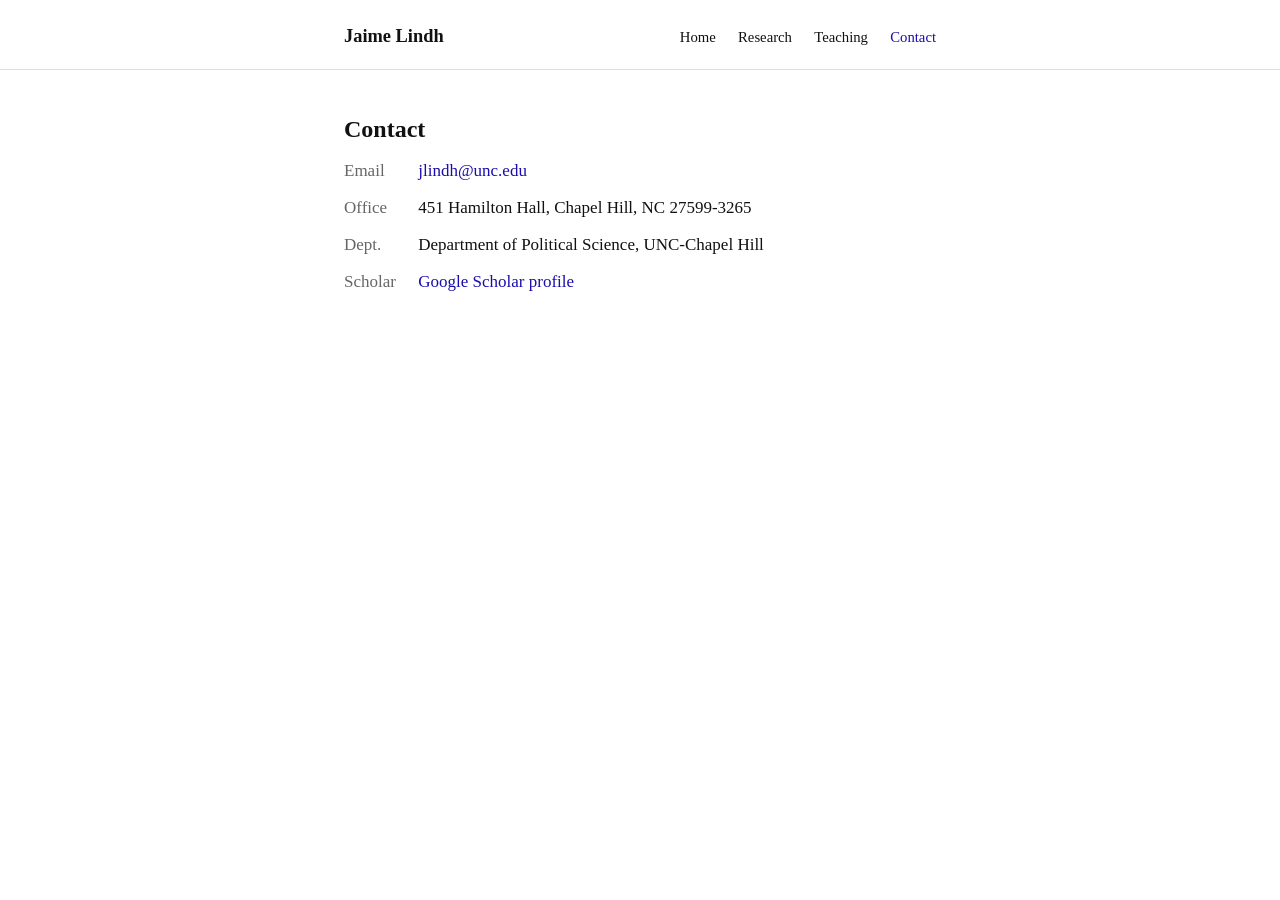
==== contact.html @ d34cb08f "Add files via upload" ====
<!DOCTYPE html>
<html lang="en">
<head>
<meta charset="UTF-8">
<meta name="viewport" content="width=device-width, initial-scale=1">
<title>Contact — Jaime Lindh</title>
<link rel="stylesheet" href="styles.css">
</head>
<body>

<header class="site">
  <div class="nav-inner">
    <a class="nav-name" href="index.html">Jaime Lindh</a>
    <nav class="links">
      <a href="index.html">Home</a>
      <a href="index.html#research">Research</a>
      <a href="teaching.html">Teaching</a>
      <a href="contact.html" class="current">Contact</a>
    </nav>
  </div>
</header>

<div class="wrap">

  <div class="page-title">Contact</div>

  <div class="contact-block">
    <p><span class="k">Email</span> <a href="mailto:jlindh@unc.edu">jlindh@unc.edu</a></p>
    <p><span class="k">Office</span> 451 Hamilton Hall, Chapel Hill, NC 27599-3265</p>
    <p><span class="k">Dept.</span> Department of Political Science, UNC-Chapel Hill</p>
    <p><span class="k">Scholar</span> <a href="https://scholar.google.com/citations?user=puGitsoAAAAJ&hl=es" target="_blank" rel="noopener">Google Scholar profile</a></p>
  </div>

</div>
</body>
</html>
---- styles.css ----
:root{
  --text:#111111;
  --muted:#666666;
  --bg:#ffffff;
  --link:#1a0dab;
  --border:#ddd;
}
*{box-sizing:border-box;}
html{scroll-behavior:smooth;}
body{
  margin:0;
  background:var(--bg);
  color:var(--text);
  font-family:Georgia, 'Times New Roman', Times, serif;
  font-size:17px;
  line-height:1.6;
}
a{ color:var(--link); text-decoration:none; }
a:hover{ text-decoration:underline; }

header.site{ border-bottom:1px solid var(--border); }
.nav-inner{
  max-width:640px; margin:0 auto; padding:22px 24px 18px;
  display:flex; justify-content:space-between; align-items:baseline; flex-wrap:wrap; gap:8px;
}
.nav-name{ font-weight:bold; font-size:1.15rem; color:var(--text); }
.nav-name:hover{ text-decoration:none; }
nav.links a{ color:var(--text); font-size:0.92rem; margin-left:18px; }
nav.links a:first-child{ margin-left:0; }
nav.links a.current{ color:var(--link); }

.wrap{ max-width:640px; margin:0 auto; padding:40px 24px 90px; }

h1{ font-size:1.7rem; font-weight:bold; margin:0 0 18px; }

.bio{ overflow:auto; }
.bio p{ margin:0 0 14px; }

.photo{
  width:150px; float:left; margin:0 24px 20px 0; border-radius:2px;
  background:#eee; height:170px; display:flex; align-items:center; justify-content:center;
  font-size:0.72rem; color:var(--muted); text-align:center;
  object-fit:cover;
}

.contact-line{ margin:22px 0 26px; font-size:0.98rem; clear:both; }
.meta{ color:var(--muted); font-size:0.9rem; margin:0 0 26px; }

h2{ font-size:1.05rem; font-weight:bold; margin:38px 0 14px; clear:both; }
h2.first{ margin-top:8px; }

.page-title{ font-size:1.5rem; font-weight:bold; margin:0 0 8px; }
.page-sub{ color:var(--muted); font-size:0.98rem; margin:0 0 34px; }

.item{ margin:0 0 16px; }
.item .meta{ color:var(--muted); font-size:0.95rem; margin:0; }

.contact-block p{ margin:0 0 10px; }
.contact-block .k{ color:var(--muted); display:inline-block; width:70px; }

.updated{ color:var(--muted); font-size:0.85rem; margin-top:50px; }

@media (max-width:500px){
  .photo{ float:none; width:120px; height:140px; margin:0 0 16px; }
  .nav-inner{ flex-direction:column; align-items:flex-start; }
}
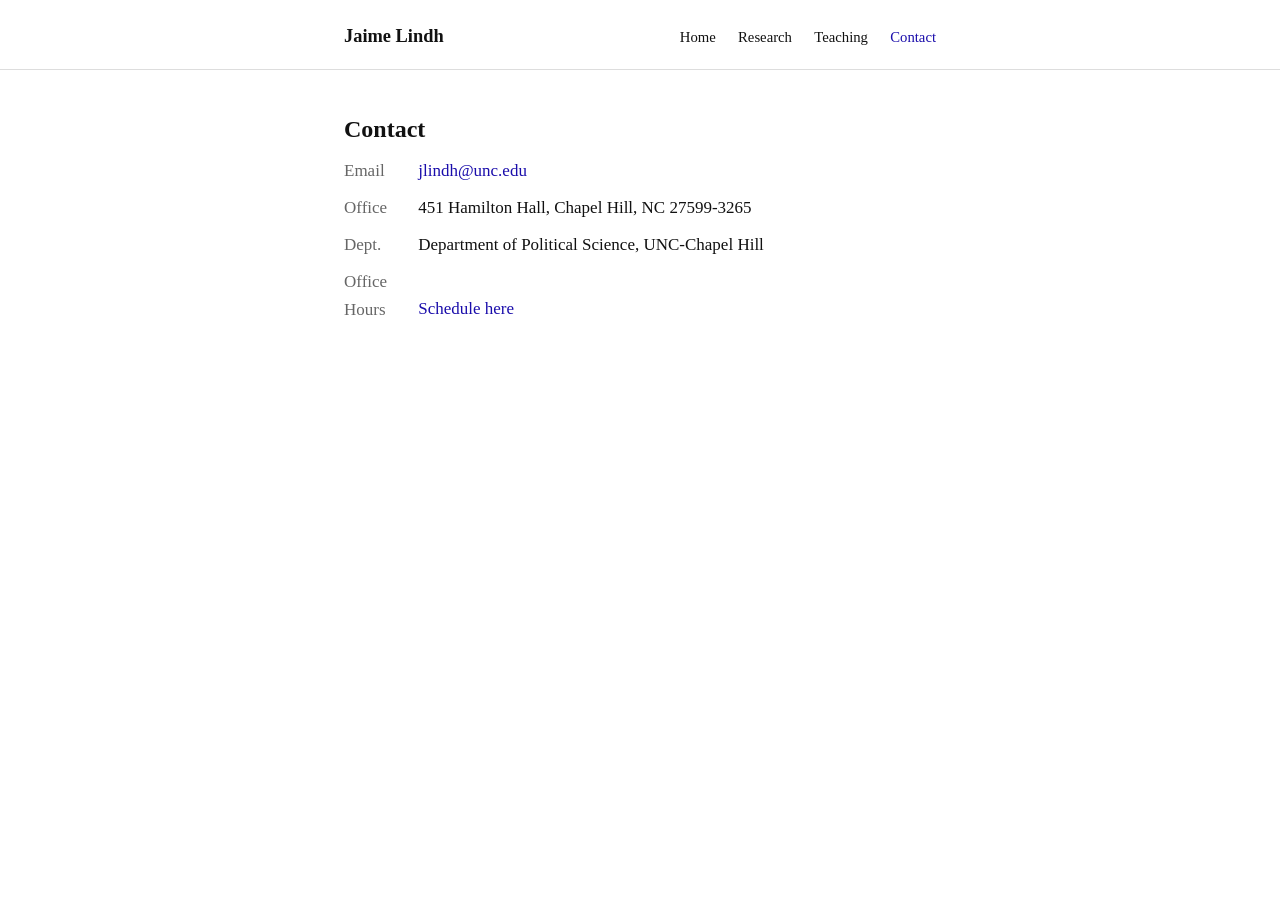
==== commit e701a9c5: "Update email format and add office hours link" ====
--- a/contact.html
+++ b/contact.html
@@ -25,10 +25,10 @@
   <div class="page-title">Contact</div>
 
   <div class="contact-block">
-    <p><span class="k">Email</span> <a href="mailto:jlindh@unc.edu">jlindh@unc.edu</a></p>
+    <p><span class="k">Email</span> <a href="mailto:jlindh[at]unc.edu">jlindh@unc.edu</a></p>
     <p><span class="k">Office</span> 451 Hamilton Hall, Chapel Hill, NC 27599-3265</p>
     <p><span class="k">Dept.</span> Department of Political Science, UNC-Chapel Hill</p>
-    <p><span class="k">Scholar</span> <a href="https://scholar.google.com/citations?user=puGitsoAAAAJ&hl=es" target="_blank" rel="noopener">Google Scholar profile</a></p>
+    <p><span class="k">Office Hours</span> <a href="https://calendly.com/jaime_lindh" target="_blank" rel="noopener">Schedule here</a></p>
   </div>
 
 </div>
--- a/styles.css
+++ b/styles.css
@@ -34,11 +34,11 @@
 h1{ font-size:1.7rem; font-weight:bold; margin:0 0 18px; }
 
 .bio{ overflow:auto; }
-.bio p{ margin:0 0 14px; }
+.bio p{ margin:0 0 14px; text-align: justify;}
 
 .photo{
-  width:150px; float:left; margin:0 24px 20px 0; border-radius:2px;
-  background:#eee; height:170px; display:flex; align-items:center; justify-content:center;
+  width:220px; float:left; margin:0 24px 20px 0; border-radius:2px;
+  background:#eee; height:250px; display:flex; align-items:center; justify-content:center;
   font-size:0.72rem; color:var(--muted); text-align:center;
   object-fit:cover;
 }
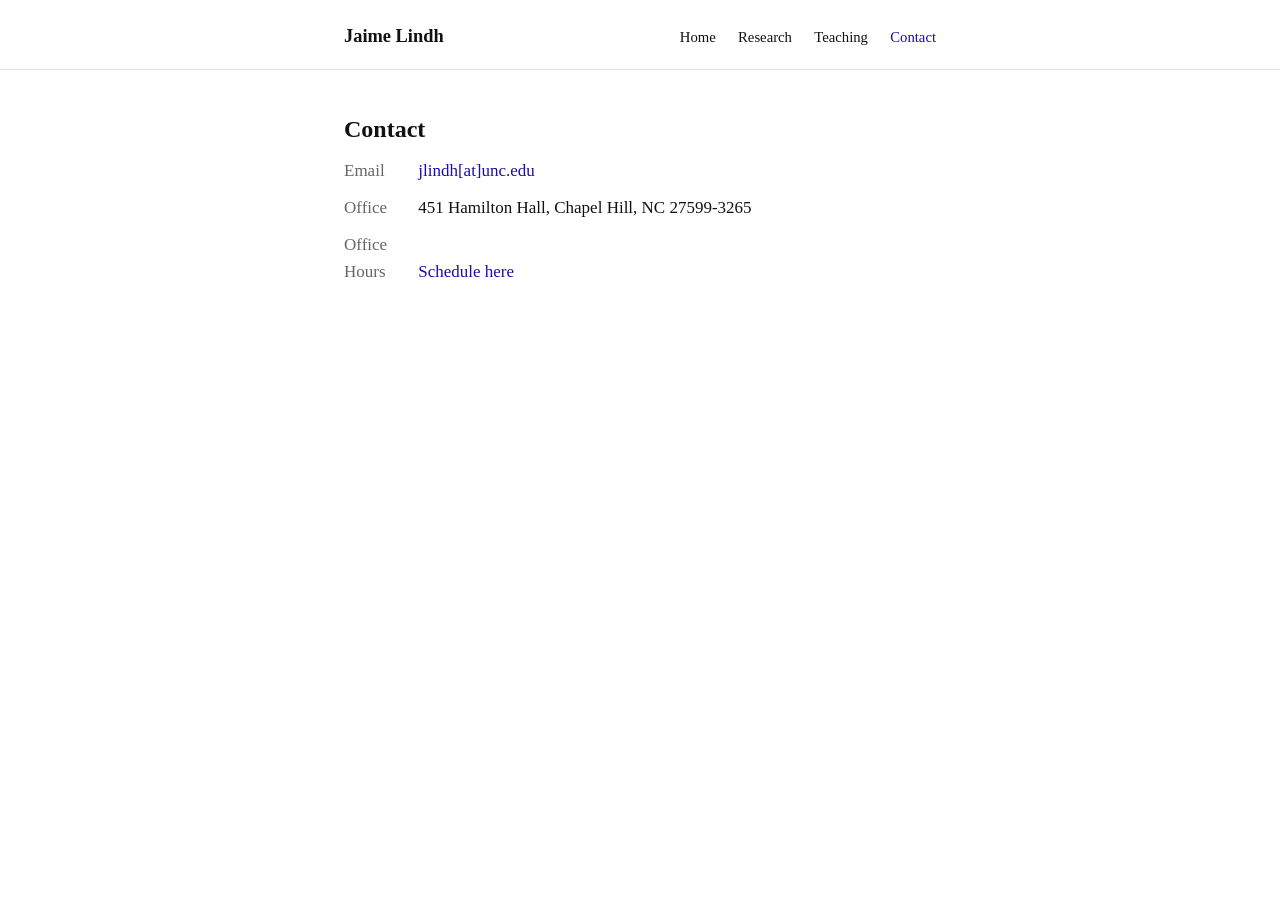
==== commit 5a04cd50: "Change email format in contact.html Updated email display to show 'jlindh[at]unc.edu' instead of 'jl" ====
--- a/contact.html
+++ b/contact.html
@@ -25,9 +25,8 @@
   <div class="page-title">Contact</div>
 
   <div class="contact-block">
-    <p><span class="k">Email</span> <a href="mailto:jlindh[at]unc.edu">jlindh@unc.edu</a></p>
+    <p><span class="k">Email</span> <a href="mailto:jlindh[at]unc.edu">jlindh[at]unc.edu</a></p>
     <p><span class="k">Office</span> 451 Hamilton Hall, Chapel Hill, NC 27599-3265</p>
-    <p><span class="k">Dept.</span> Department of Political Science, UNC-Chapel Hill</p>
     <p><span class="k">Office Hours</span> <a href="https://calendly.com/jaime_lindh" target="_blank" rel="noopener">Schedule here</a></p>
   </div>
 
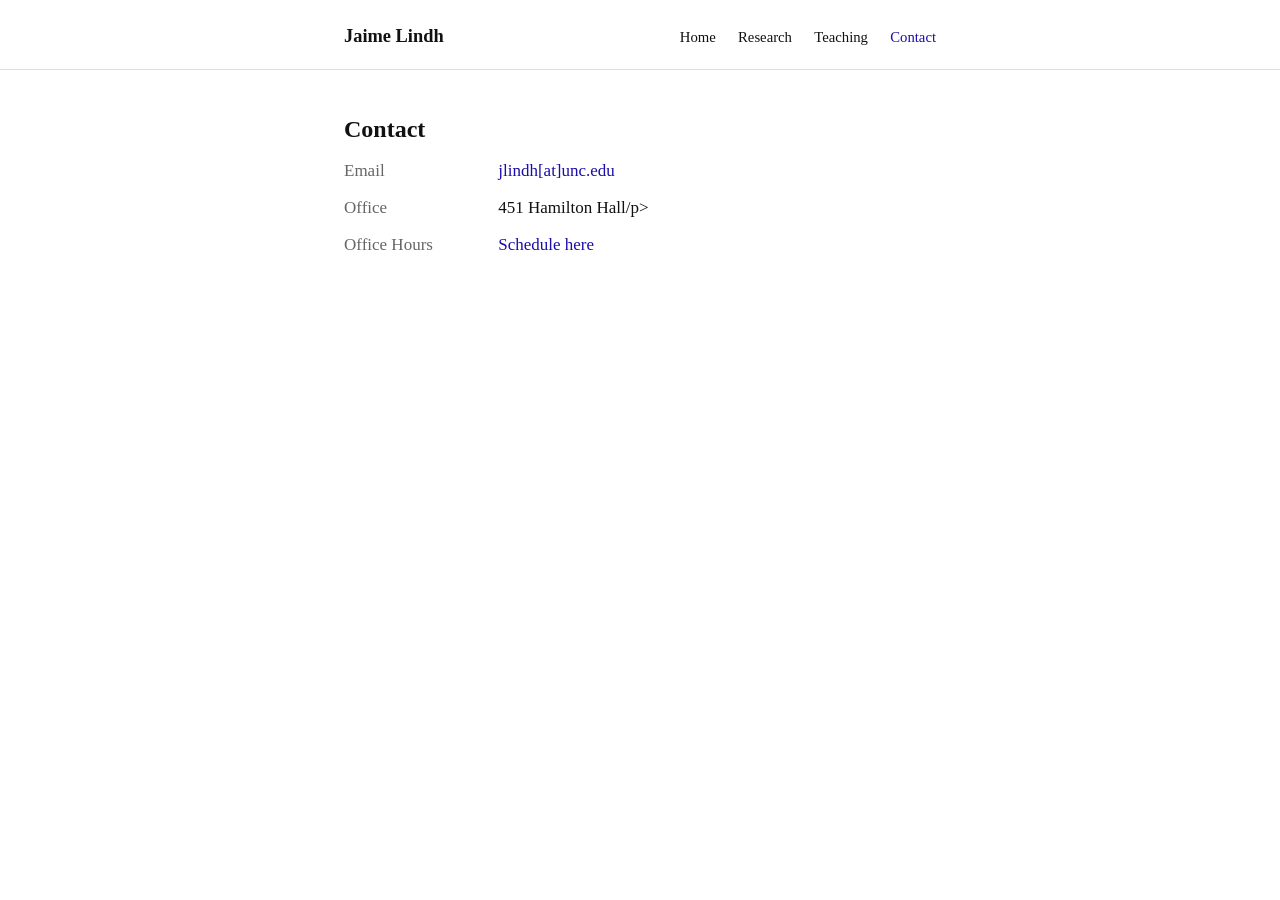
==== commit 8e42d2c8: "Fix office address formatting in contact.html Correct office address formatting in contact section." ====
--- a/contact.html
+++ b/contact.html
@@ -26,7 +26,7 @@
 
   <div class="contact-block">
     <p><span class="k">Email</span> <a href="mailto:jlindh[at]unc.edu">jlindh[at]unc.edu</a></p>
-    <p><span class="k">Office</span> 451 Hamilton Hall, Chapel Hill, NC 27599-3265</p>
+    <p><span class="k">Office</span> 451 Hamilton Hall/p>
     <p><span class="k">Office Hours</span> <a href="https://calendly.com/jaime_lindh" target="_blank" rel="noopener">Schedule here</a></p>
   </div>
 
--- a/styles.css
+++ b/styles.css
@@ -56,7 +56,7 @@
 .item .meta{ color:var(--muted); font-size:0.95rem; margin:0; }
 
 .contact-block p{ margin:0 0 10px; }
-.contact-block .k{ color:var(--muted); display:inline-block; width:70px; }
+.contact-block .k{ color:var(--muted); display:inline-block; width:150px; }
 
 .updated{ color:var(--muted); font-size:0.85rem; margin-top:50px; }
 
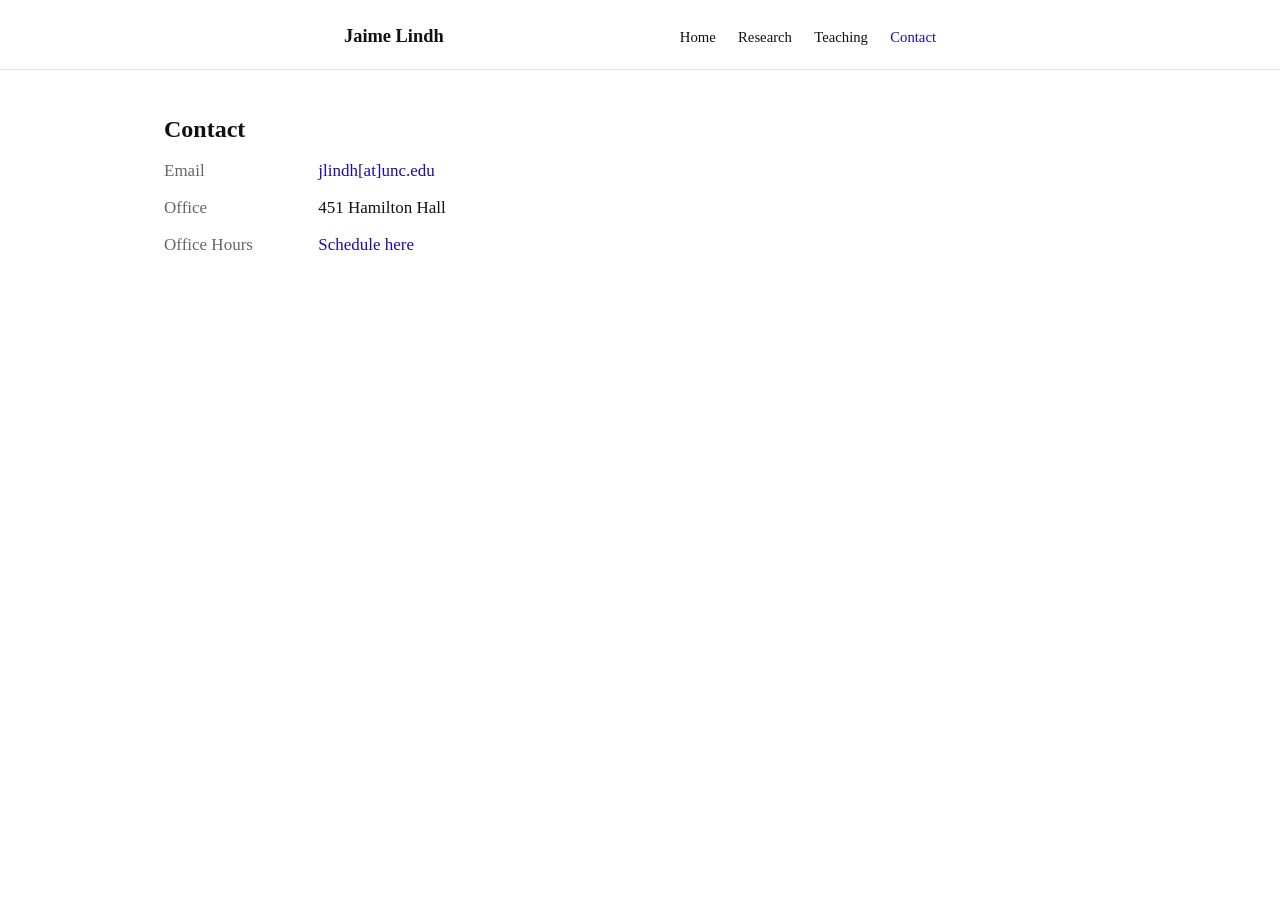
==== commit 53f9e22e: "Fix closing tag for office paragraph in contact.html" ====
--- a/contact.html
+++ b/contact.html
@@ -26,7 +26,7 @@
 
   <div class="contact-block">
     <p><span class="k">Email</span> <a href="mailto:jlindh[at]unc.edu">jlindh[at]unc.edu</a></p>
-    <p><span class="k">Office</span> 451 Hamilton Hall/p>
+    <p><span class="k">Office</span> 451 Hamilton Hall</p>
     <p><span class="k">Office Hours</span> <a href="https://calendly.com/jaime_lindh" target="_blank" rel="noopener">Schedule here</a></p>
   </div>
 
--- a/styles.css
+++ b/styles.css
@@ -29,7 +29,7 @@
 nav.links a:first-child{ margin-left:0; }
 nav.links a.current{ color:var(--link); }
 
-.wrap{ max-width:640px; margin:0 auto; padding:40px 24px 90px; }
+.wrap{ max-width:1000px; margin:0 auto; padding:40px 24px 90px; }
 
 h1{ font-size:1.7rem; font-weight:bold; margin:0 0 18px; }
 
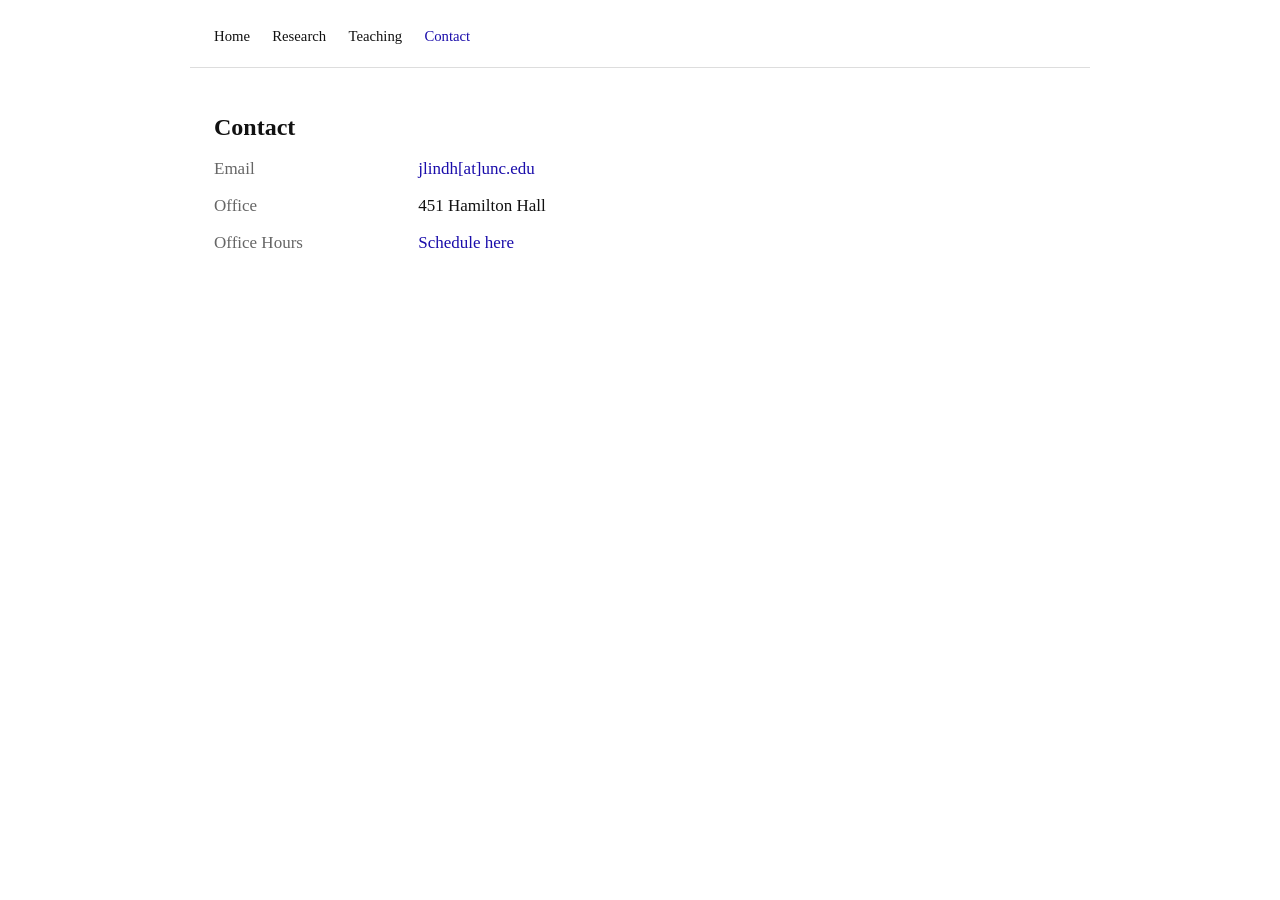
==== commit 2471e414: "Remove navigation link for Jaime Lindh" ====
--- a/contact.html
+++ b/contact.html
@@ -10,7 +10,6 @@
 
 <header class="site">
   <div class="nav-inner">
-    <a class="nav-name" href="index.html">Jaime Lindh</a>
     <nav class="links">
       <a href="index.html">Home</a>
       <a href="index.html#research">Research</a>
--- a/styles.css
+++ b/styles.css
@@ -18,10 +18,11 @@
 a{ color:var(--link); text-decoration:none; }
 a:hover{ text-decoration:underline; }
 
-header.site{ border-bottom:1px solid var(--border); }
+header.site{ }
 .nav-inner{
-  max-width:640px; margin:0 auto; padding:22px 24px 18px;
+  max-width:900px; margin:0 auto; padding:22px 24px 18px;
   display:flex; justify-content:space-between; align-items:baseline; flex-wrap:wrap; gap:8px;
+  border-bottom:1px solid var(--border);
 }
 .nav-name{ font-weight:bold; font-size:1.15rem; color:var(--text); }
 .nav-name:hover{ text-decoration:none; }
@@ -29,21 +30,26 @@
 nav.links a:first-child{ margin-left:0; }
 nav.links a.current{ color:var(--link); }
 
-.wrap{ max-width:1000px; margin:0 auto; padding:40px 24px 90px; }
+.wrap{ max-width:900px; margin:0 auto; padding:40px 24px 90px; }
 
-h1{ font-size:1.7rem; font-weight:bold; margin:0 0 18px; }
+h1{ font-size:1.7rem; font-weight:bold; margin:0 0 22px; }
+
+.profile-grid{ display:flex; gap:36px; align-items:flex-start; }
+.sidebar{ width:250px; flex:none; }
+.sidebar .photo{
+  width:240px; height:230px; border-radius:2px;
+  background:#eee; object-fit:cover; display:block; margin:0 0 18px;
+}
+.sidebar-links{ font-size:0.85rem; }
+.affiliation{ margin:0 0 16px; }
+.affiliation p{ margin:0 0 2px; font-size:0.85rem; line-height:1.35; }
+.affiliation p:last-child{ margin-bottom:0; }
+
+.main-col{ flex:1; min-width:0; }
 
 .bio{ overflow:auto; }
-.bio p{ margin:0 0 14px; text-align: justify;}
+.bio p{ margin:0 0 14px; text-align: justify; }
 
-.photo{
-  width:220px; float:left; margin:0 24px 20px 0; border-radius:2px;
-  background:#eee; height:250px; display:flex; align-items:center; justify-content:center;
-  font-size:0.72rem; color:var(--muted); text-align:center;
-  object-fit:cover;
-}
-
-.contact-line{ margin:22px 0 26px; font-size:0.98rem; clear:both; }
 .meta{ color:var(--muted); font-size:0.9rem; margin:0 0 26px; }
 
 h2{ font-size:1.05rem; font-weight:bold; margin:38px 0 14px; clear:both; }
@@ -56,11 +62,13 @@
 .item .meta{ color:var(--muted); font-size:0.95rem; margin:0; }
 
 .contact-block p{ margin:0 0 10px; }
-.contact-block .k{ color:var(--muted); display:inline-block; width:150px; }
+.contact-block .k{ color:var(--muted); display:inline-block; width:200px; }
 
 .updated{ color:var(--muted); font-size:0.85rem; margin-top:50px; }
 
-@media (max-width:500px){
-  .photo{ float:none; width:120px; height:140px; margin:0 0 16px; }
+@media (max-width:560px){
+  .profile-grid{ flex-direction:column; }
+  .sidebar{ width:100%; }
+  .sidebar .photo{ width:150px; height:175px; }
   .nav-inner{ flex-direction:column; align-items:flex-start; }
 }
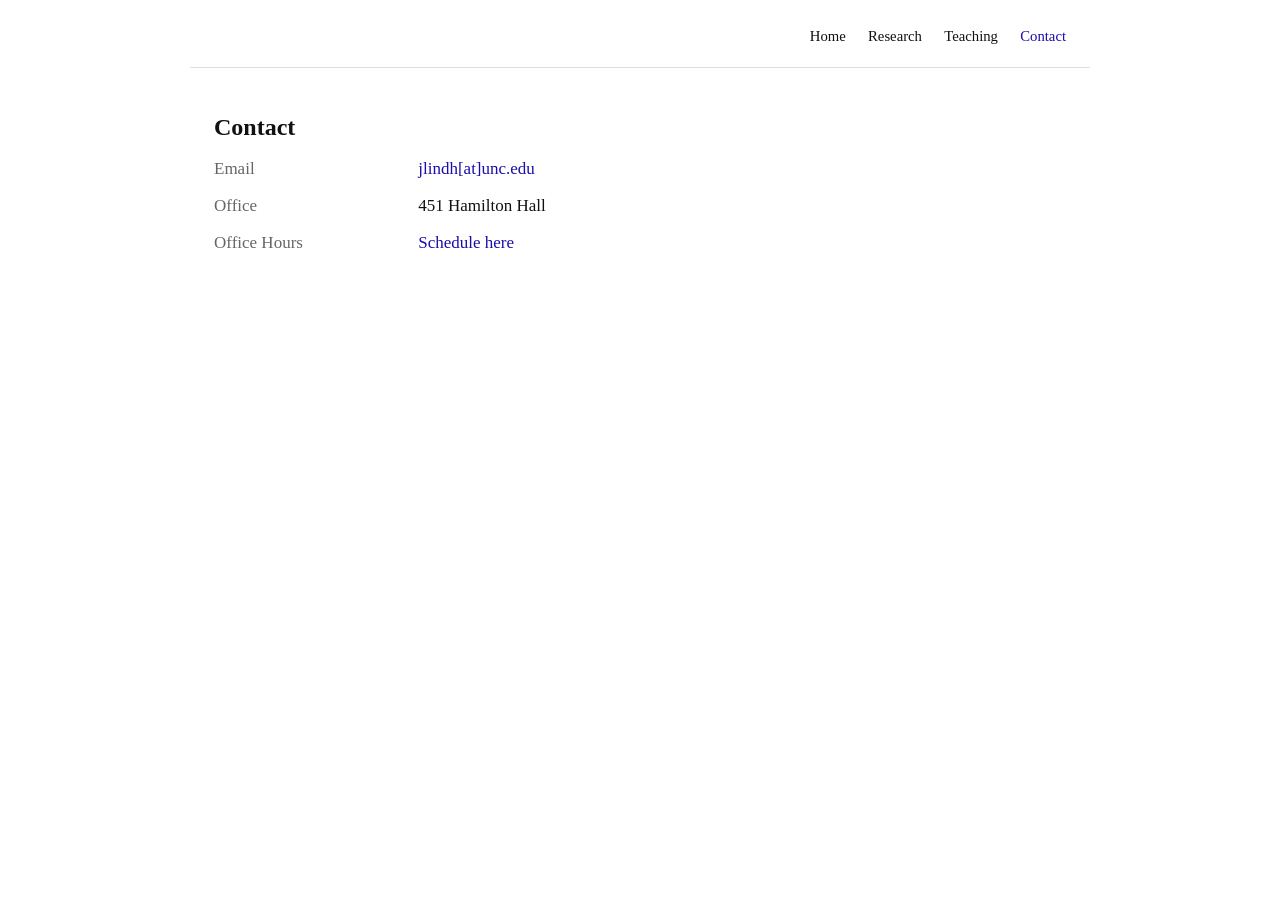
==== commit 59294b78: "Integrate Google Analytics in contact.html Added Google Analytics tracking code to contact page." ====
--- a/contact.html
+++ b/contact.html
@@ -2,6 +2,14 @@
 <html lang="en">
 <head>
 <meta charset="UTF-8">
+<!-- Google tag (gtag.js) -->
+<script async src="https://www.googletagmanager.com/gtag/js?id=G-8YPPY76E4F"></script>
+<script>
+  window.dataLayer = window.dataLayer || [];
+  function gtag(){dataLayer.push(arguments);}
+  gtag('js', new Date());
+  gtag('config', 'G-8YPPY76E4F');
+</script>
 <meta name="viewport" content="width=device-width, initial-scale=1">
 <title>Contact — Jaime Lindh</title>
 <link rel="stylesheet" href="styles.css">
--- a/styles.css
+++ b/styles.css
@@ -21,7 +21,7 @@
 header.site{ }
 .nav-inner{
   max-width:900px; margin:0 auto; padding:22px 24px 18px;
-  display:flex; justify-content:space-between; align-items:baseline; flex-wrap:wrap; gap:8px;
+  display:flex; justify-content:flex-end; align-items:baseline; flex-wrap:wrap; gap:8px;
   border-bottom:1px solid var(--border);
 }
 .nav-name{ font-weight:bold; font-size:1.15rem; color:var(--text); }
@@ -35,9 +35,9 @@
 h1{ font-size:1.7rem; font-weight:bold; margin:0 0 22px; }
 
 .profile-grid{ display:flex; gap:36px; align-items:flex-start; }
-.sidebar{ width:250px; flex:none; }
+.sidebar{ width:270px; flex:none; }
 .sidebar .photo{
-  width:240px; height:230px; border-radius:2px;
+  width:250px; height:280px; border-radius:2px;
   background:#eee; object-fit:cover; display:block; margin:0 0 18px;
 }
 .sidebar-links{ font-size:0.85rem; }
@@ -59,7 +59,8 @@
 .page-sub{ color:var(--muted); font-size:0.98rem; margin:0 0 34px; }
 
 .item{ margin:0 0 16px; }
-.item .meta{ color:var(--muted); font-size:0.95rem; margin:0; }
+.item .meta{ color:var(--muted); font-size:0.95rem; margin:0 0 4px; }
+.item .meta:last-child{ margin-bottom:0; }
 
 .contact-block p{ margin:0 0 10px; }
 .contact-block .k{ color:var(--muted); display:inline-block; width:200px; }
